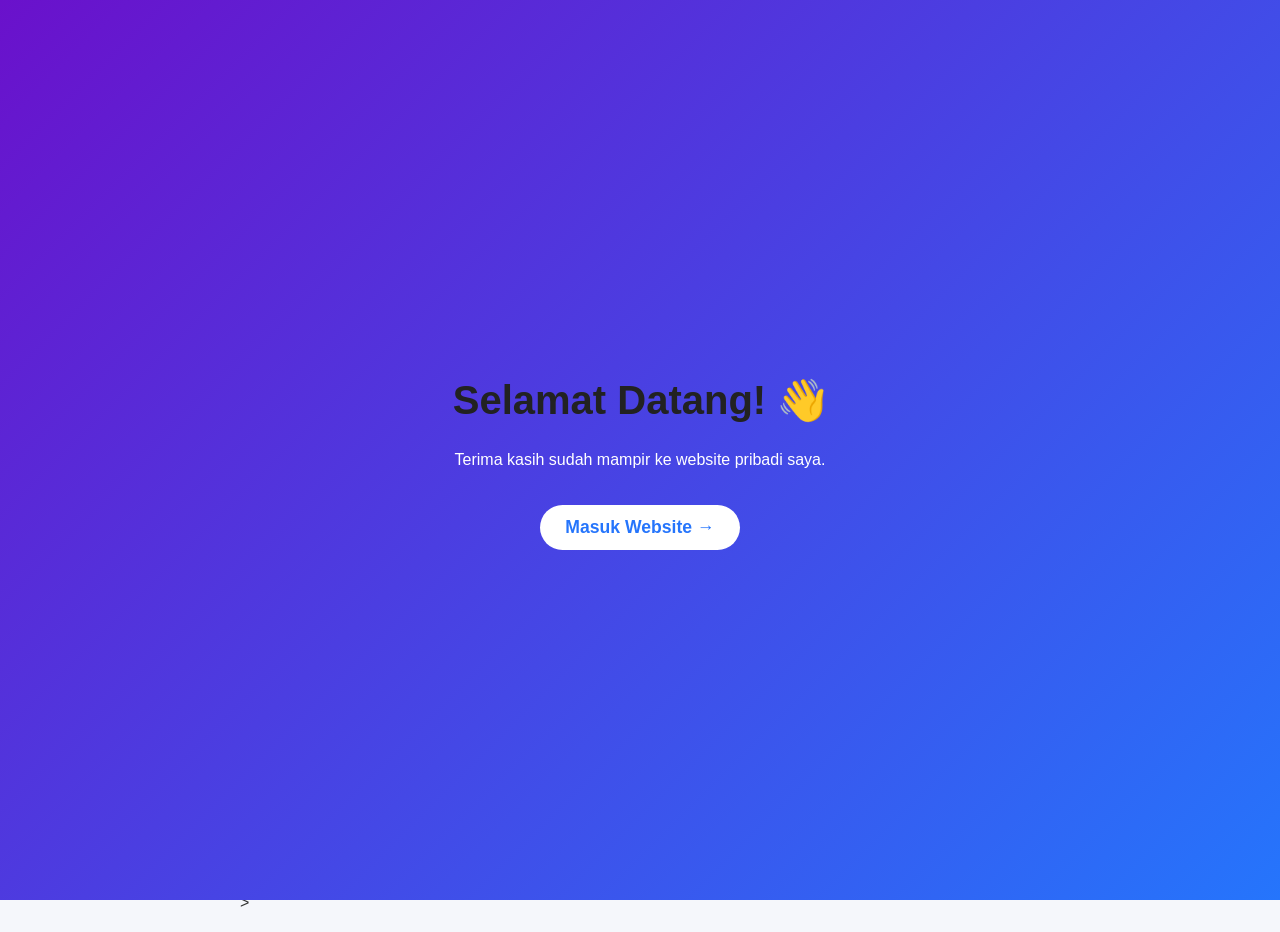
==== index.html @ 0ecd9ab7 "Update02index.html" ====
<!DOCTYPE html>
<html lang="en">
<head>
    <meta charset="UTF-8">
    <meta name="viewport" content="width=device-width, initial-scale=1.0">
    <title>BELAJAR WEB</title>
    <link rel="stylesheet" href="gaya.css">
</head>
<body>
    <nav>
        <a href="assets/Beranda/Beranda.html">About</a>
        <a href="assets/Profil/profil.html">Profil</a>
        <a href="contact.html">Contact</a>
    </nav>
<!-- HALAMAN PEMBUKA -->
<div id="welcome-screen">
  <div class="welcome-box">
    <h1>Selamat Datang! 👋</h1>
    <p>Terima kasih sudah mampir ke website pribadi saya.</p>
    <button onclick="masukWebsite()">Masuk Website →</button>
    
    <audio id="bg-music" loop>
      <source src="assets/musik.mp3" type="audio/mpeg">
    </audio>
  </div>
</div>
</div>
  <div class="hero">
  <div class="hero-teks">
    <h1>halooo!! selamat datang di website pribadi nirwan :)</h1>
  </div>
  <img src="foto_halaman.jpg" class="hero-foto">
</div>
    <hr>
    <h2>Video perkenalan:</h2>
    <video width="360" height="240" controls>
        <source src="assets/video1.mp4" type="video/mp4">
    </video>
    <!-- BACKSOUND -->
<audio id="bg-music" loop>
  <source src="backsound.mp3" type="audio/mpeg">
</audio>

<button id="btnMusik" style="position:fixed; bottom:15px; right:15px; padding:8px 12px; border-radius:20px; border:none; background:#222; color:white; cursor:pointer;">
  🔊 Nyalakan Musik
</button>
<script>
  const musik = document.getElementById('bg-music');
  const btn = document.getElementById('btnMusik');
  if(musik) musik.volume = 0.3;

  if(btn && musik){
    btn.onclick = function() {
      if (musik.paused) {
        musik.play();
        btn.innerHTML = "🔇 Matikan Musik";
      } else {
        musik.pause();
        btn.innerHTML = "🔊 Nyalakan Musik";
      }
    }
  }

  function masukWebsite() {
    sessionStorage.setItem('sudahMasuk', 'true');
    const welcome = document.getElementById('welcome-screen');
    if(welcome){
      welcome.style.opacity = '0';
      setTimeout(() => welcome.style.display = 'none', 800);
    }
    if(musik){
      musik.play().catch(()=>{});
    }
  }

  // Kalau sudah pernah masuk, langsung hilangin welcome screen
  if (sessionStorage.getItem('sudahMasuk')) {
    const ws = document.getElementById('welcome-screen');
    if(ws) ws.style.display = 'none';
  }
</script>

>
</body>
</html>
---- gaya.css ----
/* ===== WELCOME SCREEN ===== */
#welcome-screen {
  position: fixed;
  top: 0; left: 0;
  width: 100%; height: 100%;
  background: linear-gradient(135deg, #6a11cb 0%, #2575fc 100%);
  display: flex;
  justify-content: center;
  align-items: center;
  z-index: 9999;
  color: white;
  text-align: center;
  transition: opacity 0.8s ease;
}
.welcome-box h1 { font-size: 2.5em; animation: fadeIn 1s; }
.welcome-box button {
  margin-top: 20px;
  padding: 12px 25px;
  font-size: 1.1em;
  border: none;
  border-radius: 25px;
  cursor: pointer;
  background: white;
  color: #2575fc;
  font-weight: bold;
}

/* ===== UMUM ===== */
body {
  font-family: 'Poppins', sans-serif;
  margin: 0;
  padding: 20px;
  background: #f5f7fb;
  color: #333;
  max-width: 800px;
  margin: auto;
}
h1, h2 { color: #222; }
a { text-decoration: none; }

/* ===== FOTO & VIDEO ===== */
img {
  border-radius: 10px;
  box-shadow: 0 0 10px rgba(0,0,0,0.1);
  max-width: 90%;
}
video {
  display: block;
  margin: 10px auto;
  border-radius: 10px;
  box-shadow: 0 0 10px rgba(0,0,0,0.1);
  max-width: 100%;
}
audio { display: block; margin: 20px auto; }

/* ===== HERO SECTION (ini yang hilang kemarin) ===== */
.hero {
  display: flex;
  align-items: center;
  gap: 15px;
  margin: 20px 0;
  background: white;
  padding: 15px;
  border-radius: 15px;
  box-shadow: 0 4px 15px rgba(0,0,0,0.08);
}
.hero-teks { flex: 1; }
.hero-teks h2 { font-size: 1.8em; line-height: 1.2em; margin: 0; }
.hero-foto {
  width: 45%;
  border-radius: 15px;
  object-fit: cover;
}

/* ===== TOMBOL ===== */
.btn, button {
  background: #2575fc;
  color: white;
  padding: 10px 20px;
  border-radius: 8px;
  display: inline-block;
  border: none;
}

@keyframes fadeIn {
  from { opacity: 0; transform: translateY(20px); }
  to { opacity: 1; transform: translateY(0); }
}
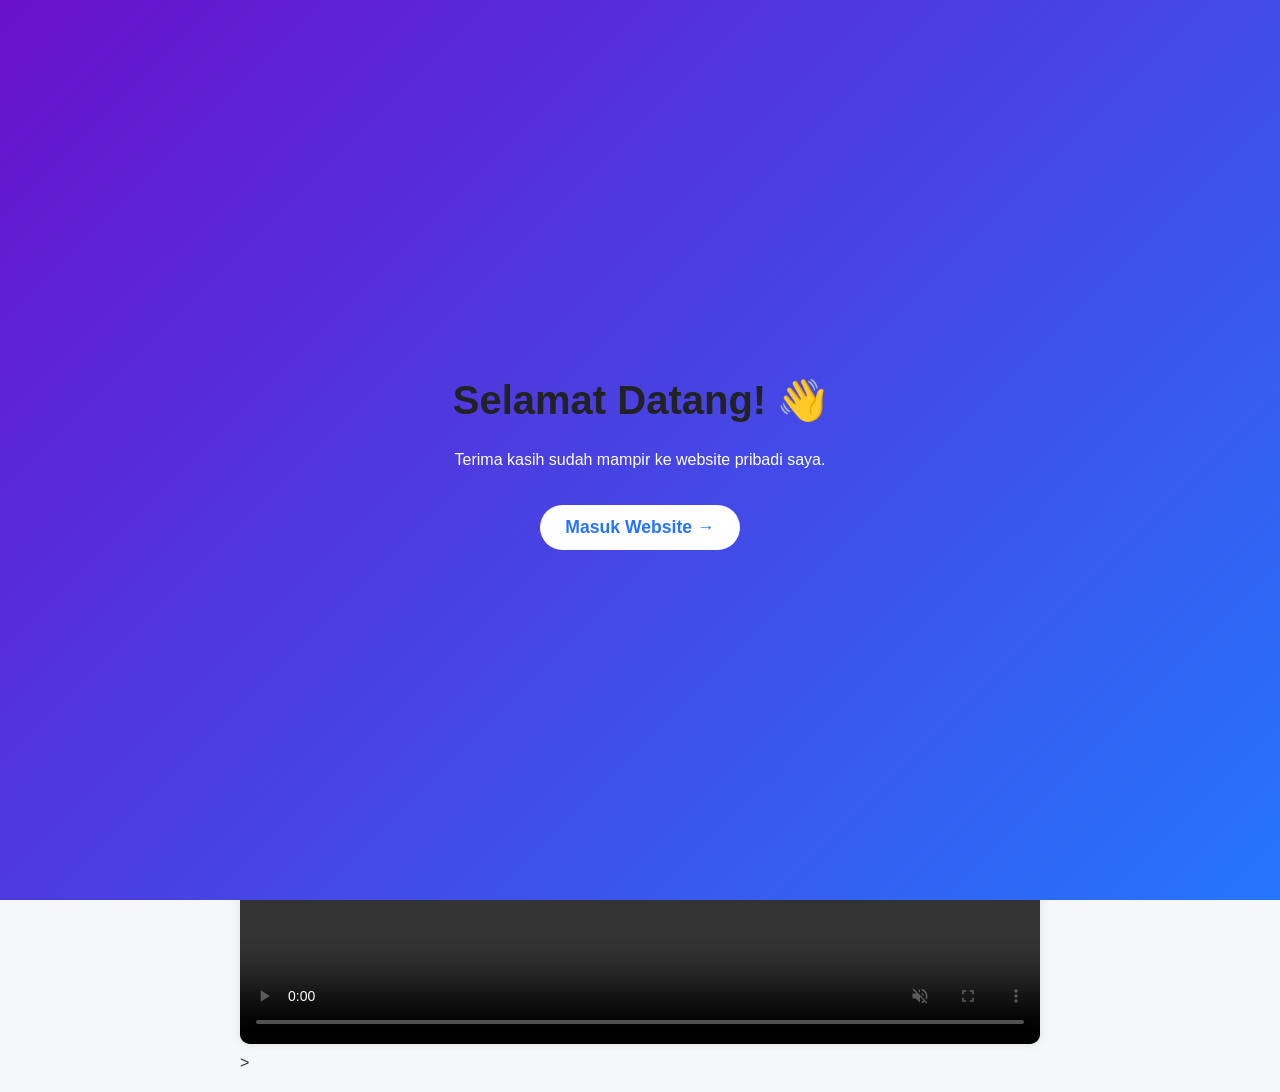
==== commit ee10a378: "Update index.html" ====
--- a/index.html
+++ b/index.html
@@ -18,10 +18,9 @@
     <h1>Selamat Datang! 👋</h1>
     <p>Terima kasih sudah mampir ke website pribadi saya.</p>
     <button onclick="masukWebsite()">Masuk Website →</button>
-    
     <audio id="bg-music" loop>
-      <source src="assets/musik.mp3" type="audio/mpeg">
-    </audio>
+  <source src="musik.mp3" type="audio/mpeg">
+</audio>
   </div>
 </div>
 </div>
@@ -33,9 +32,9 @@
 </div>
     <hr>
     <h2>Video perkenalan:</h2>
-    <video width="360" height="240" controls>
-        <source src="assets/video1.mp4" type="video/mp4">
-    </video>
+    <video width="100%" controls muted playsinline>
+  <source src="video1.mp4" type="video/mp4">
+</video>
     <!-- BACKSOUND -->
 <audio id="bg-music" loop>
   <source src="backsound.mp3" type="audio/mpeg">
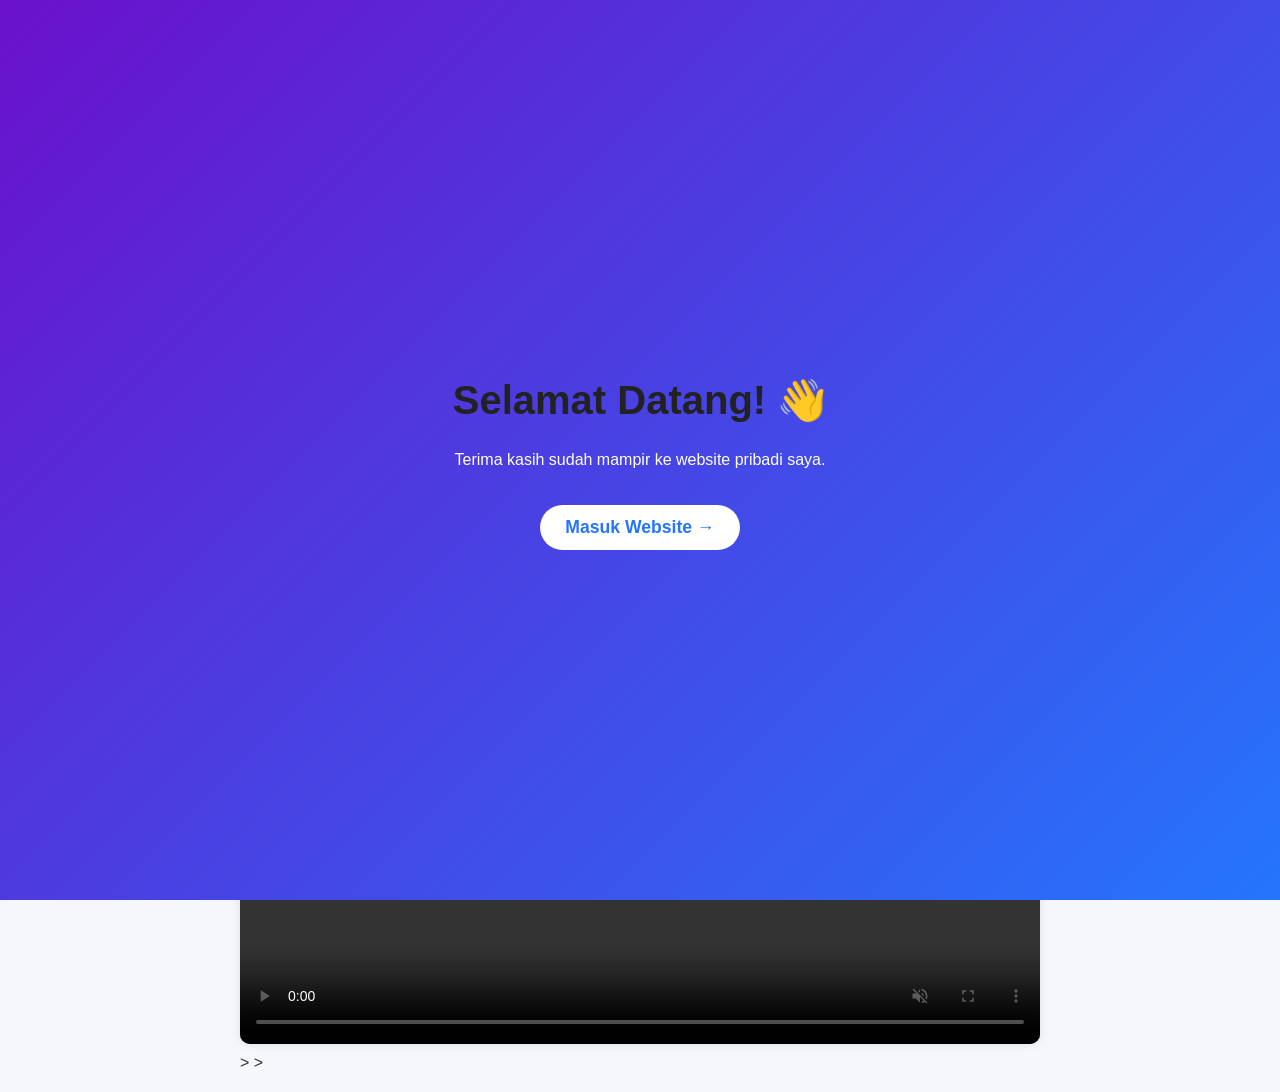
==== commit 2a61c524: "Update index.html" ====
--- a/index.html
+++ b/index.html
@@ -62,22 +62,15 @@
 
   function masukWebsite() {
     sessionStorage.setItem('sudahMasuk', 'true');
-    const welcome = document.getElementById('welcome-screen');
-    if(welcome){
-      welcome.style.opacity = '0';
-      setTimeout(() => welcome.style.display = 'none', 800);
-    }
-    if(musik){
-      musik.play().catch(()=>{});
-    }
+    document.getElementById('welcome-screen').style.display = 'none';
+    if(musik) musik.play().catch(()=>{});
   }
 
-  // Kalau sudah pernah masuk, langsung hilangin welcome screen
   if (sessionStorage.getItem('sudahMasuk')) {
     const ws = document.getElementById('welcome-screen');
     if(ws) ws.style.display = 'none';
   }
-</script>
+</script>>
 
 >
 </body>
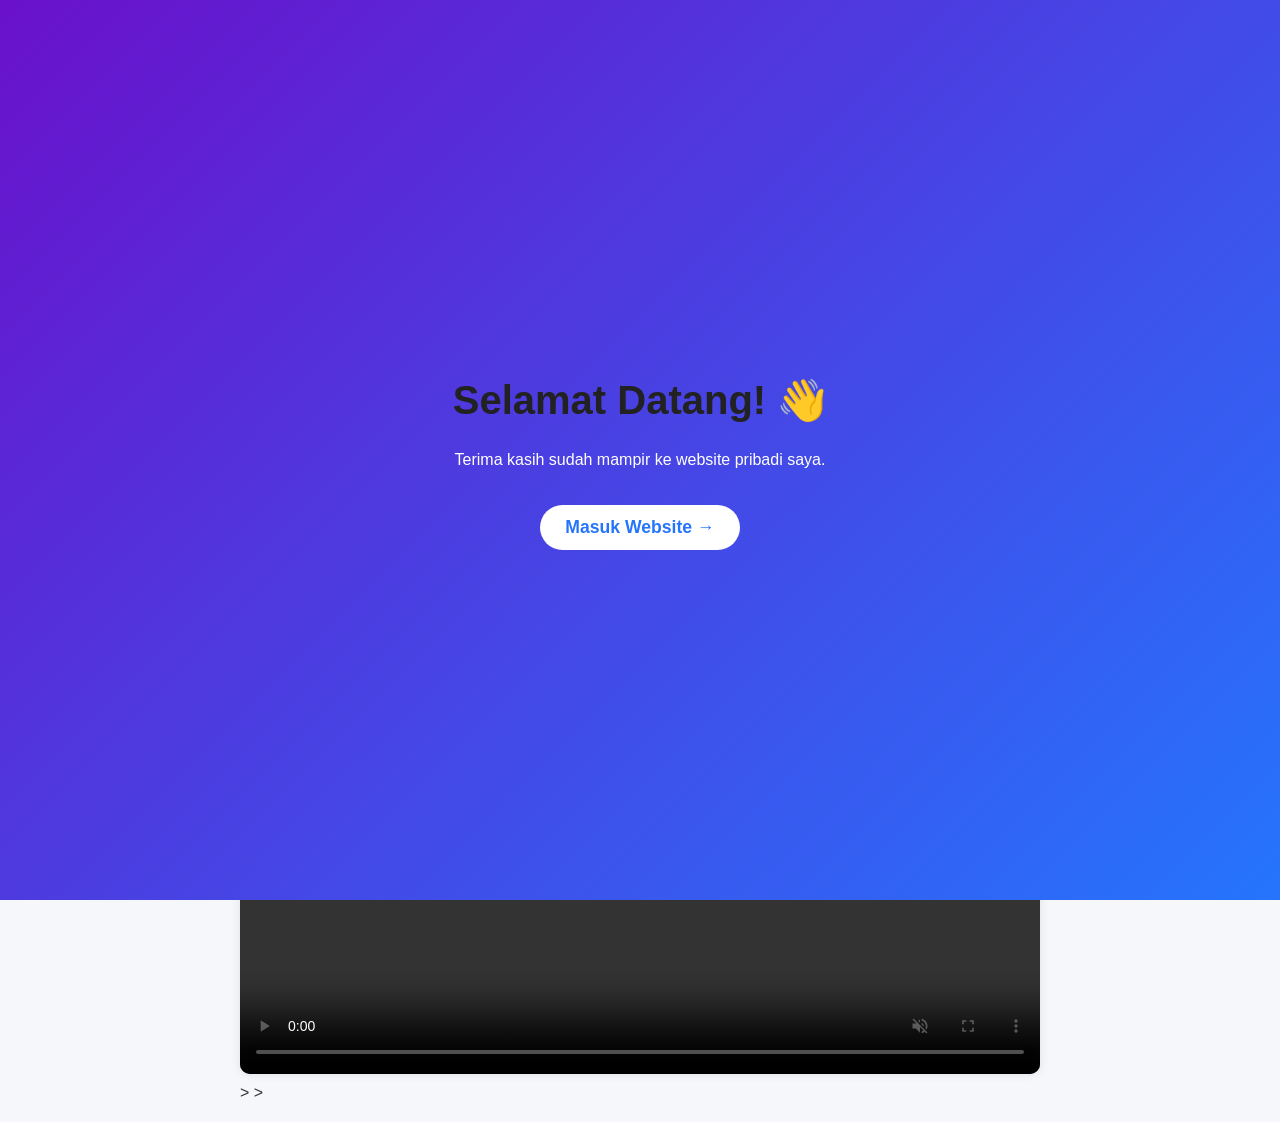
==== commit b17ef1ac: "Update05index.html" ====
--- a/index.html
+++ b/index.html
@@ -7,11 +7,13 @@
     <link rel="stylesheet" href="gaya.css">
 </head>
 <body>
-    <nav>
-        <a href="assets/Beranda/Beranda.html">About</a>
-        <a href="assets/Profil/profil.html">Profil</a>
-        <a href="contact.html">Contact</a>
-    </nav>
+ <link rel="stylesheet" href="gaya.css">
+
+<nav style="display:flex; gap:15px; padding:15px; background:white; border-radius:15px; margin-bottom:20px;">
+  <a href="index.html" style="text-decoration:none; font-weight:bold;">Beranda</a>
+  <a href="profil.html" style="text-decoration:none; font-weight:bold;">About / Profil</a>
+  <a href="contact.html" style="text-decoration:none; font-weight:bold;">Contact</a>
+</nav>
 <!-- HALAMAN PEMBUKA -->
 <div id="welcome-screen">
   <div class="welcome-box">
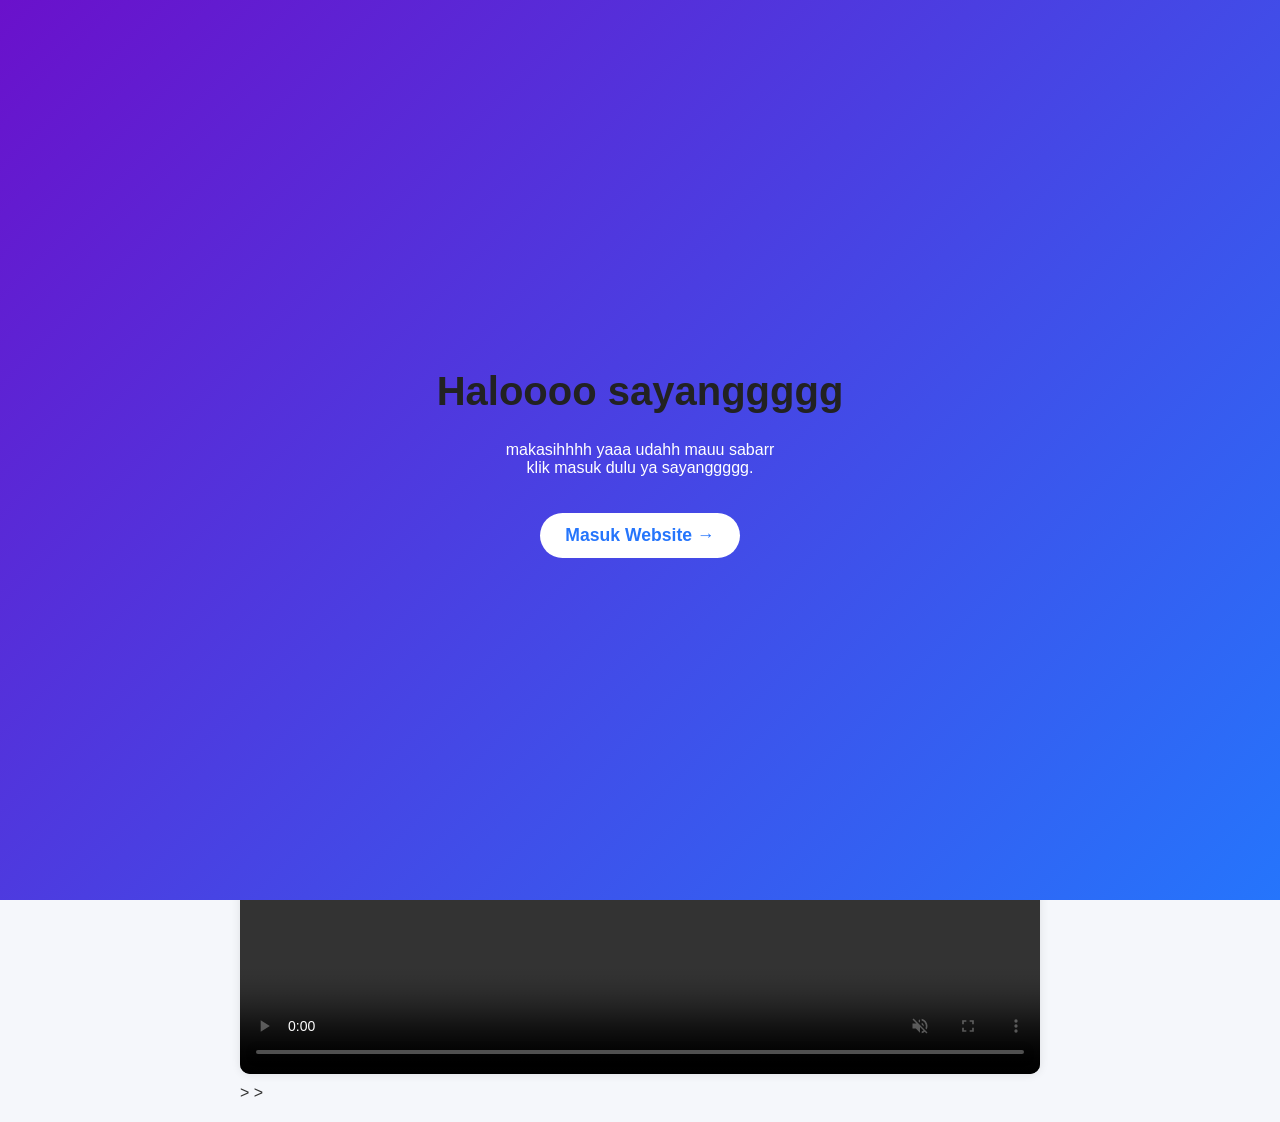
==== commit d0d67867: "Update09index.html" ====
--- a/index.html
+++ b/index.html
@@ -17,8 +17,8 @@
 <!-- HALAMAN PEMBUKA -->
 <div id="welcome-screen">
   <div class="welcome-box">
-    <h1>Selamat Datang! 👋</h1>
-    <p>Terima kasih sudah mampir ke website pribadi saya.</p>
+    <h1>Haloooo sayanggggg</h1>
+    <p>makasihhhh yaaa udahh mauu sabarr<br>klik masuk dulu ya sayanggggg.</p>
     <button onclick="masukWebsite()">Masuk Website →</button>
     <audio id="bg-music" loop>
   <source src="musik.mp3" type="audio/mpeg">
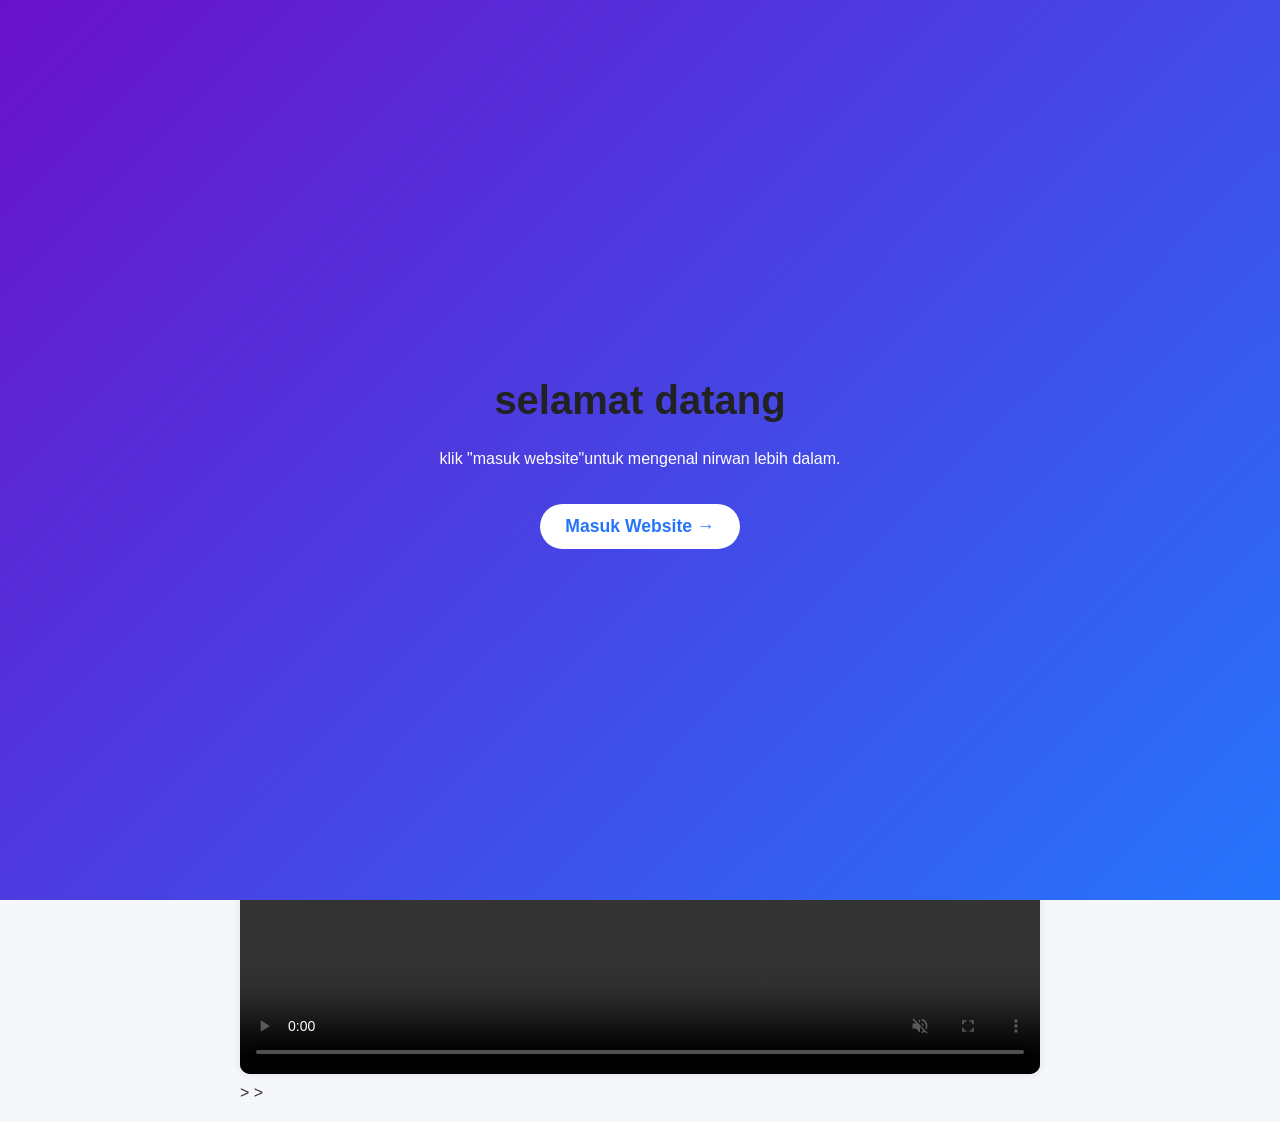
==== commit 9f7dcee4: "Update index.html" ====
--- a/index.html
+++ b/index.html
@@ -17,8 +17,8 @@
 <!-- HALAMAN PEMBUKA -->
 <div id="welcome-screen">
   <div class="welcome-box">
-    <h1>Haloooo sayanggggg</h1>
-    <p>makasihhhh yaaa udahh mauu sabarr<br>klik masuk dulu ya sayanggggg.</p>
+    <h1>selamat datang</h1>
+    <p>klik "masuk website"untuk mengenal nirwan lebih dalam.</p>
     <button onclick="masukWebsite()">Masuk Website →</button>
     <audio id="bg-music" loop>
   <source src="musik.mp3" type="audio/mpeg">
